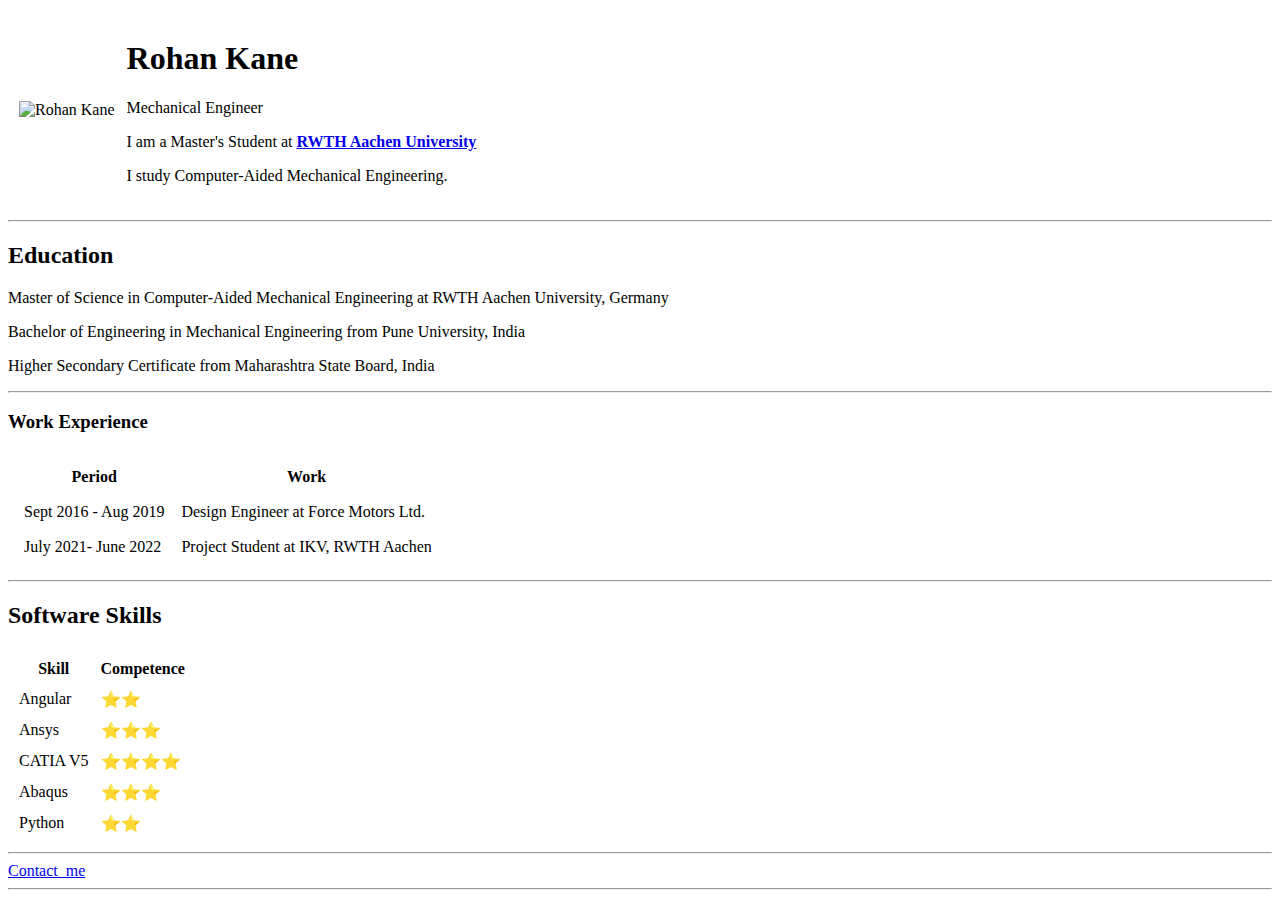
==== index.html @ c6ccbdba "Added initial CV website files" ====
<!DOCTYPE html>
<html lang="en" dir="ltr">

<head>
  <meta charset="utf-8">
  <title></title>
</head>

<body>
  <table cellspacing="10">
    <tr>
      <td><img src="ROHAN KANE.png" alt="Rohan Kane" width="200" height="200"></td>
      <td>
        <h1>Rohan Kane</h1>
        <p>Mechanical Engineer</p>
        <p>I am a Master's Student at <strong><a href="https://www.rwth-aachen.de/go/id/a/?lidx=1">RWTH Aachen University</a></strong></p>
        <p>I study Computer-Aided Mechanical Engineering.</p>
      </td>
    </tr>
  </table>
  <hr>
  <h2>Education</h2>
  <p>Master of Science in Computer-Aided Mechanical Engineering at RWTH Aachen University, Germany</p>
  <p>Bachelor of Engineering in Mechanical Engineering from Pune University, India</p>
  <p>Higher Secondary Certificate from Maharashtra State Board, India</p>
  <hr>
  <h3>Work Experience</h3>
  <table cellspacing="15">
    <tr>
      <th>Period</th>
      <th>Work</th>
    </tr>
    <tr>
      <td>Sept 2016 - Aug 2019</td>
      <td>Design Engineer at Force Motors Ltd.</td>
    </tr>
    <tr>
      <td>July 2021- June 2022</td>
      <td>Project Student at IKV, RWTH Aachen</td>
    </tr>
  </table>
  <hr>
  <h2>Software Skills</h2>
  <table cellspacing="10">
    <tr>
      <th>Skill</th>
      <th>Competence</th>
    </tr>
    <tr>
      <td>Angular</td>
      <td>⭐⭐</td>
    </tr>
    <tr>
      <td>Ansys</td>
      <td>⭐⭐⭐</td>
    </tr>
    <tr>
      <td>CATIA V5</td>
      <td>⭐⭐⭐⭐</td>
    </tr>
    <tr>
      <td>Abaqus</td>
      <td>⭐⭐⭐</td>
    </tr>
    <tr>
      <td>Python</td>
      <td>⭐⭐</td>
    </tr>
  </table>
  <hr>
  <a href="Contact_me.html">Contact_me</a>
  <hr>

</body>

</html>
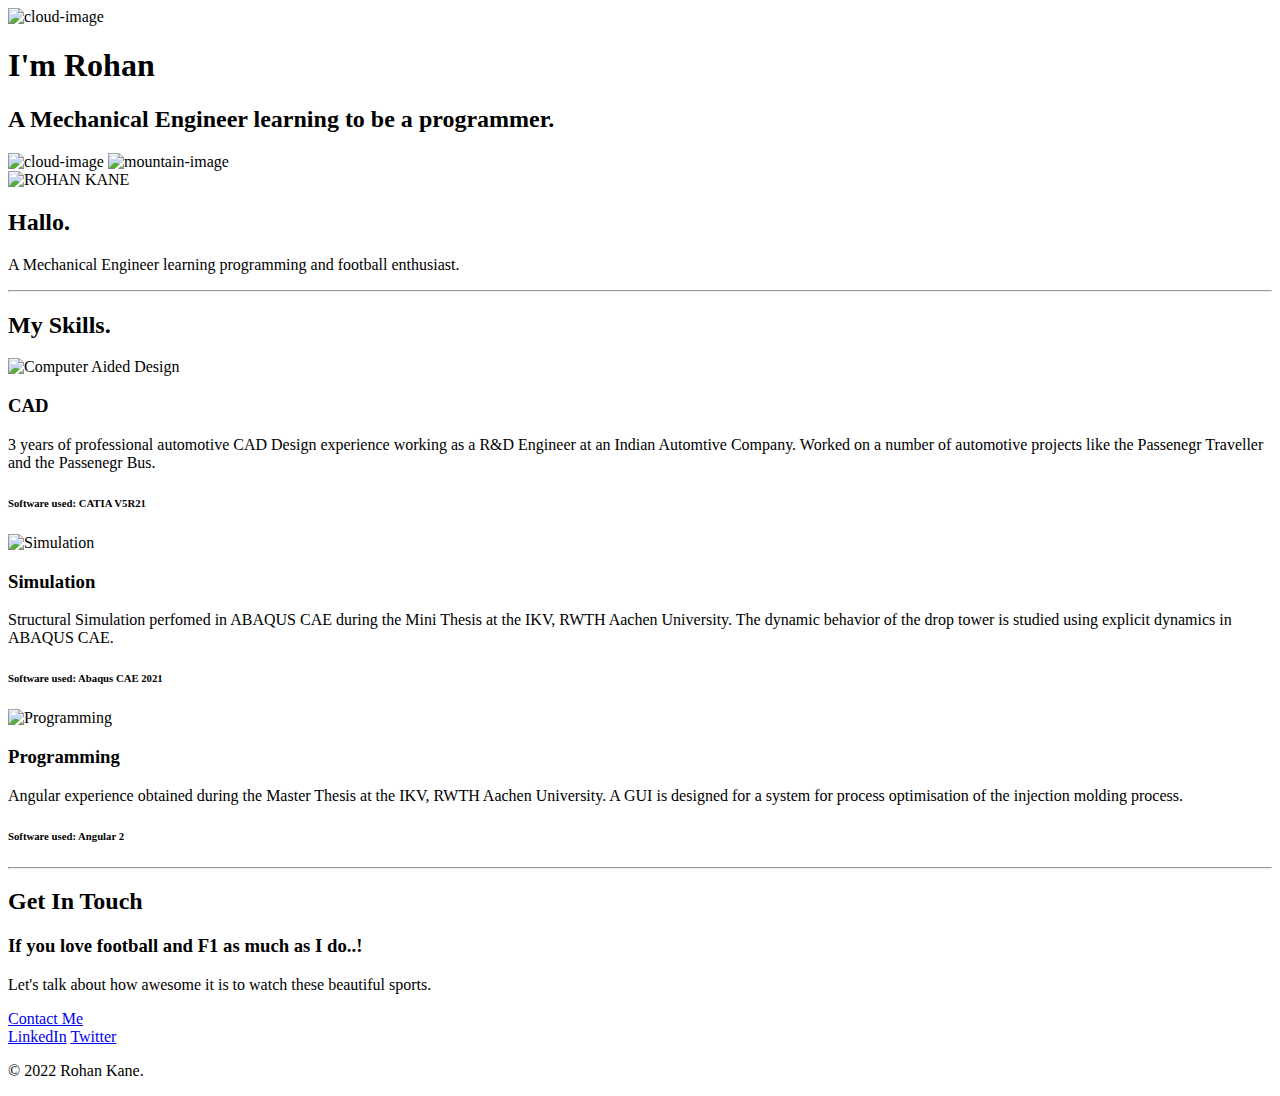
==== commit 75e3df7e: "My website" ====
--- a/index.html
+++ b/index.html
@@ -3,74 +3,67 @@
 
 <head>
   <meta charset="utf-8">
-  <title></title>
+  <title>Rohan Kane</title>
+  <link rel="stylesheet" href="CSS/styles.css">
+  <link rel="icon" href="favicon.ico">
+  <link rel="preconnect" href="https://fonts.googleapis.com">
+  <link rel="preconnect" href="https://fonts.gstatic.com" crossorigin>
+  <link href="https://fonts.googleapis.com/css2?family=Merriweather&family=Montserrat&family=Sacramento&display=swap" rel="stylesheet">
 </head>
 
 <body>
-  <table cellspacing="10">
-    <tr>
-      <td><img src="ROHAN KANE.png" alt="Rohan Kane" width="200" height="200"></td>
-      <td>
-        <h1>Rohan Kane</h1>
-        <p>Mechanical Engineer</p>
-        <p>I am a Master's Student at <strong><a href="https://www.rwth-aachen.de/go/id/a/?lidx=1">RWTH Aachen University</a></strong></p>
-        <p>I study Computer-Aided Mechanical Engineering.</p>
-      </td>
-    </tr>
-  </table>
-  <hr>
-  <h2>Education</h2>
-  <p>Master of Science in Computer-Aided Mechanical Engineering at RWTH Aachen University, Germany</p>
-  <p>Bachelor of Engineering in Mechanical Engineering from Pune University, India</p>
-  <p>Higher Secondary Certificate from Maharashtra State Board, India</p>
-  <hr>
-  <h3>Work Experience</h3>
-  <table cellspacing="15">
-    <tr>
-      <th>Period</th>
-      <th>Work</th>
-    </tr>
-    <tr>
-      <td>Sept 2016 - Aug 2019</td>
-      <td>Design Engineer at Force Motors Ltd.</td>
-    </tr>
-    <tr>
-      <td>July 2021- June 2022</td>
-      <td>Project Student at IKV, RWTH Aachen</td>
-    </tr>
-  </table>
-  <hr>
-  <h2>Software Skills</h2>
-  <table cellspacing="10">
-    <tr>
-      <th>Skill</th>
-      <th>Competence</th>
-    </tr>
-    <tr>
-      <td>Angular</td>
-      <td>⭐⭐</td>
-    </tr>
-    <tr>
-      <td>Ansys</td>
-      <td>⭐⭐⭐</td>
-    </tr>
-    <tr>
-      <td>CATIA V5</td>
-      <td>⭐⭐⭐⭐</td>
-    </tr>
-    <tr>
-      <td>Abaqus</td>
-      <td>⭐⭐⭐</td>
-    </tr>
-    <tr>
-      <td>Python</td>
-      <td>⭐⭐</td>
-    </tr>
-  </table>
-  <hr>
-  <a href="Contact_me.html">Contact_me</a>
-  <hr>
+  <div class="top-container">
+    <img class="top_cloud" src="Images/cloud.png" alt="cloud-image">
+    <h1>I'm Rohan</h1>
+    <h2>A Mechanical Engineer learning to be a <span class="pro">pro</span>grammer. </h2>
+    <img class="bottom_cloud" src="Images/cloud.png" alt="cloud-image">
+    <img src="Images/mountain.png" alt="mountain-image">
+  </div>
+  <div class="middle-container">
+    <div class="profile">
+      <img src="ROHAN KANE.png" alt="ROHAN KANE" width="15%" height="15%">
+      <h2>Hallo.</h2>
+      <p class="Intro">A Mechanical Engineer learning programming and football enthusiast.</p>
+    </div>
+    <hr>
+    <div class="skills">
+      <h2>My Skills.</h2>
+      <div class="skill-row">
+        <img class="CAD_image" src="https://cdn-icons-png.flaticon.com/128/5332/5332333.png" alt="Computer Aided Design">
+        <h3>CAD</h3>
+        <p>3 years of professional automotive CAD Design experience working as a R&D Engineer at an Indian Automtive Company. Worked on a number of automotive projects like the Passenegr Traveller and the Passenegr Bus.</p>
+        <h6 class="CAD">Software used: CATIA V5R21</h6>
+      </div>
+      <div class="skill-row">
+        <img class="Simulation_image" src="https://cdn-icons-png.flaticon.com/128/5380/5380005.png" alt="Simulation">
+        <h3>Simulation</h3>
+        <p>Structural Simulation perfomed in ABAQUS CAE during the Mini Thesis at the IKV, RWTH Aachen University. The dynamic behavior of the drop tower is studied using explicit dynamics in ABAQUS CAE.</p>
+        <h6 class="Simu">Software used: Abaqus CAE 2021</h6>
 
+      </div>
+      <div class="skill-row">
+        <img class="Programming_image" src="https://cdn-icons-png.flaticon.com/128/1336/1336494.png" alt="Programming">
+        <h3>Programming</h3>
+        <p>Angular experience obtained during the Master Thesis at the IKV, RWTH Aachen University. A GUI is designed for a system for process optimisation of the injection molding process. </p>
+        <h6 class="Ang">Software used: Angular 2</h6>
+      </div>
+    </div>
+    <hr>
+    <div class="contact-me">
+      <h2>Get In Touch</h2>
+      <h3>If you love football and F1 as much as I do..!</h3>
+      <p class="contact_messsage">Let's talk about how awesome it is to watch these beautiful sports.</p>
+      <a class="btn" href="mailto:gajanan0109@email.com">Contact Me</a>
+    </div>
+  </div>
+
+
+  <div class="bottom-container">
+    <a class="footer-link" href="https://www.linkedin.com/rohan-kane">LinkedIn</a>
+    <a class="footer-link" href="https://twitter.com/KaneGajanan">Twitter</a>
+
+    <p class="copyright">© 2022 Rohan Kane.</p>
+  </div>
 </body>
 
 </html>
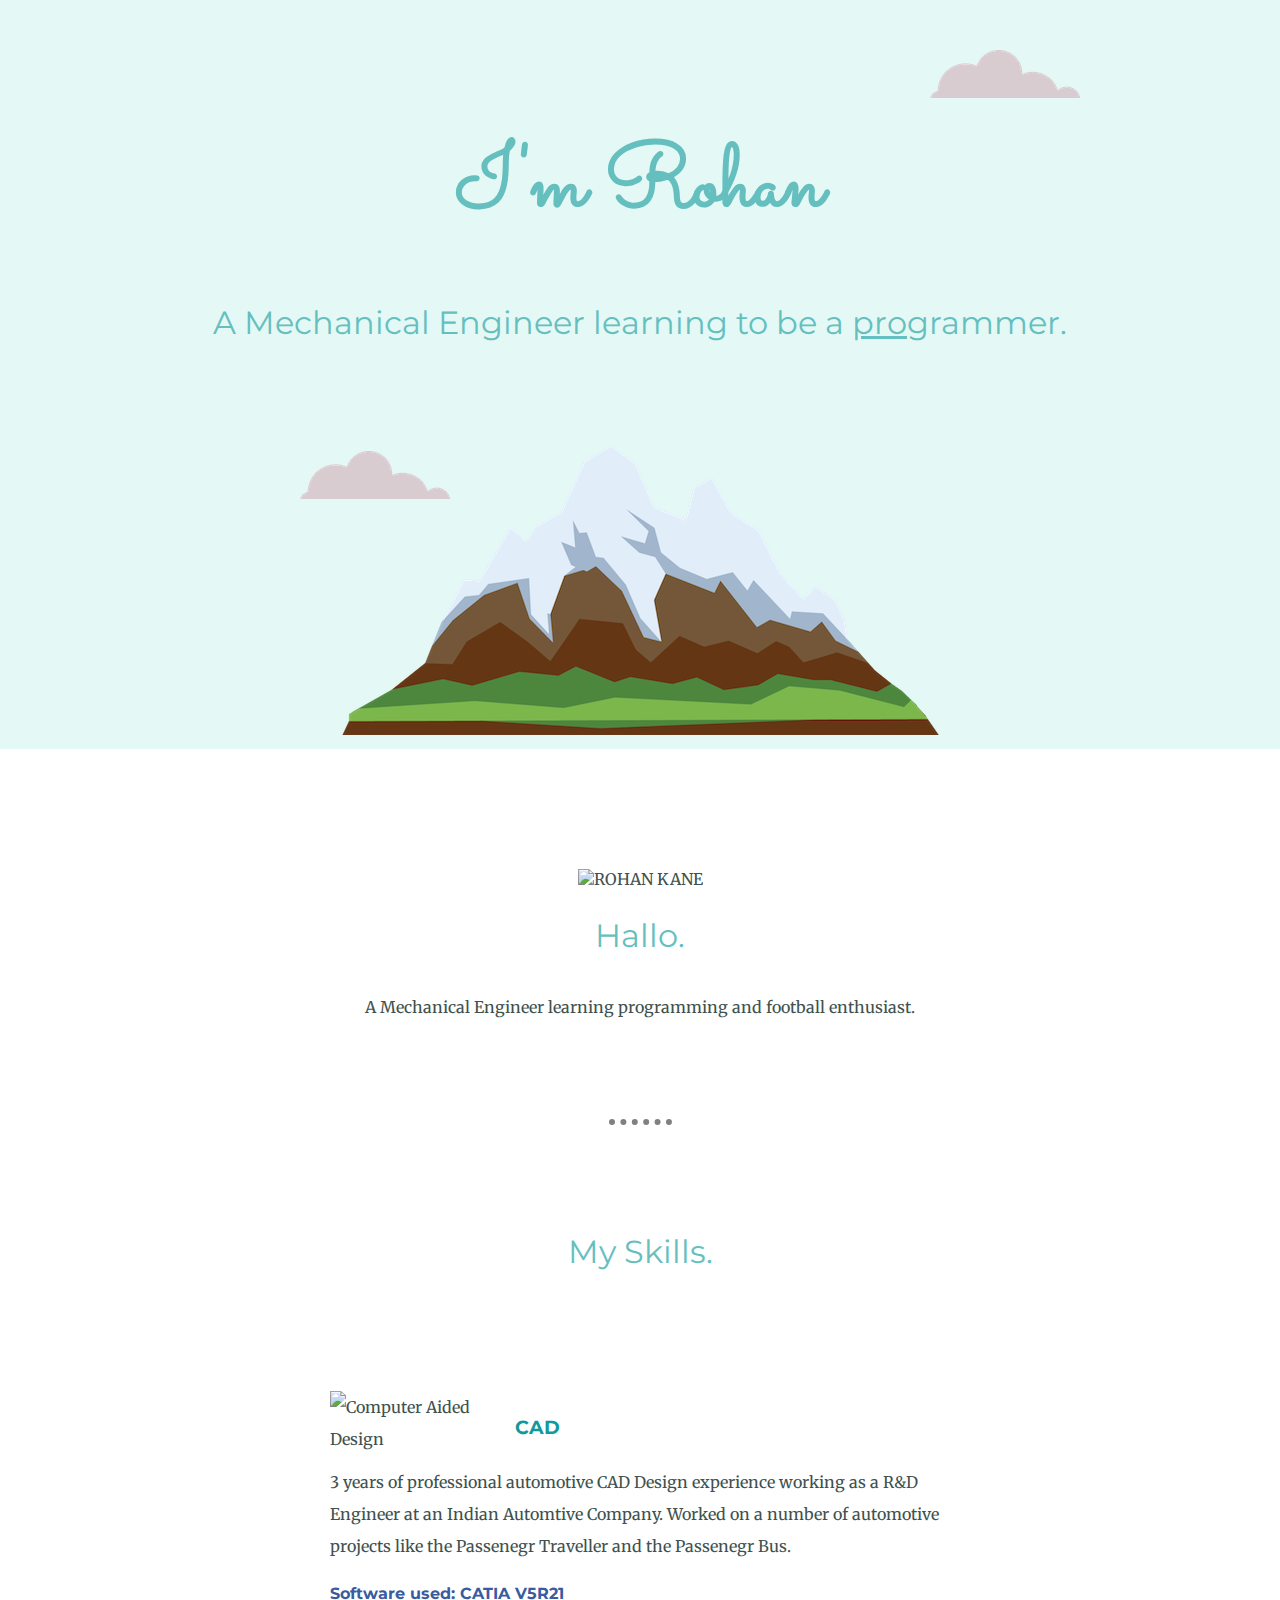
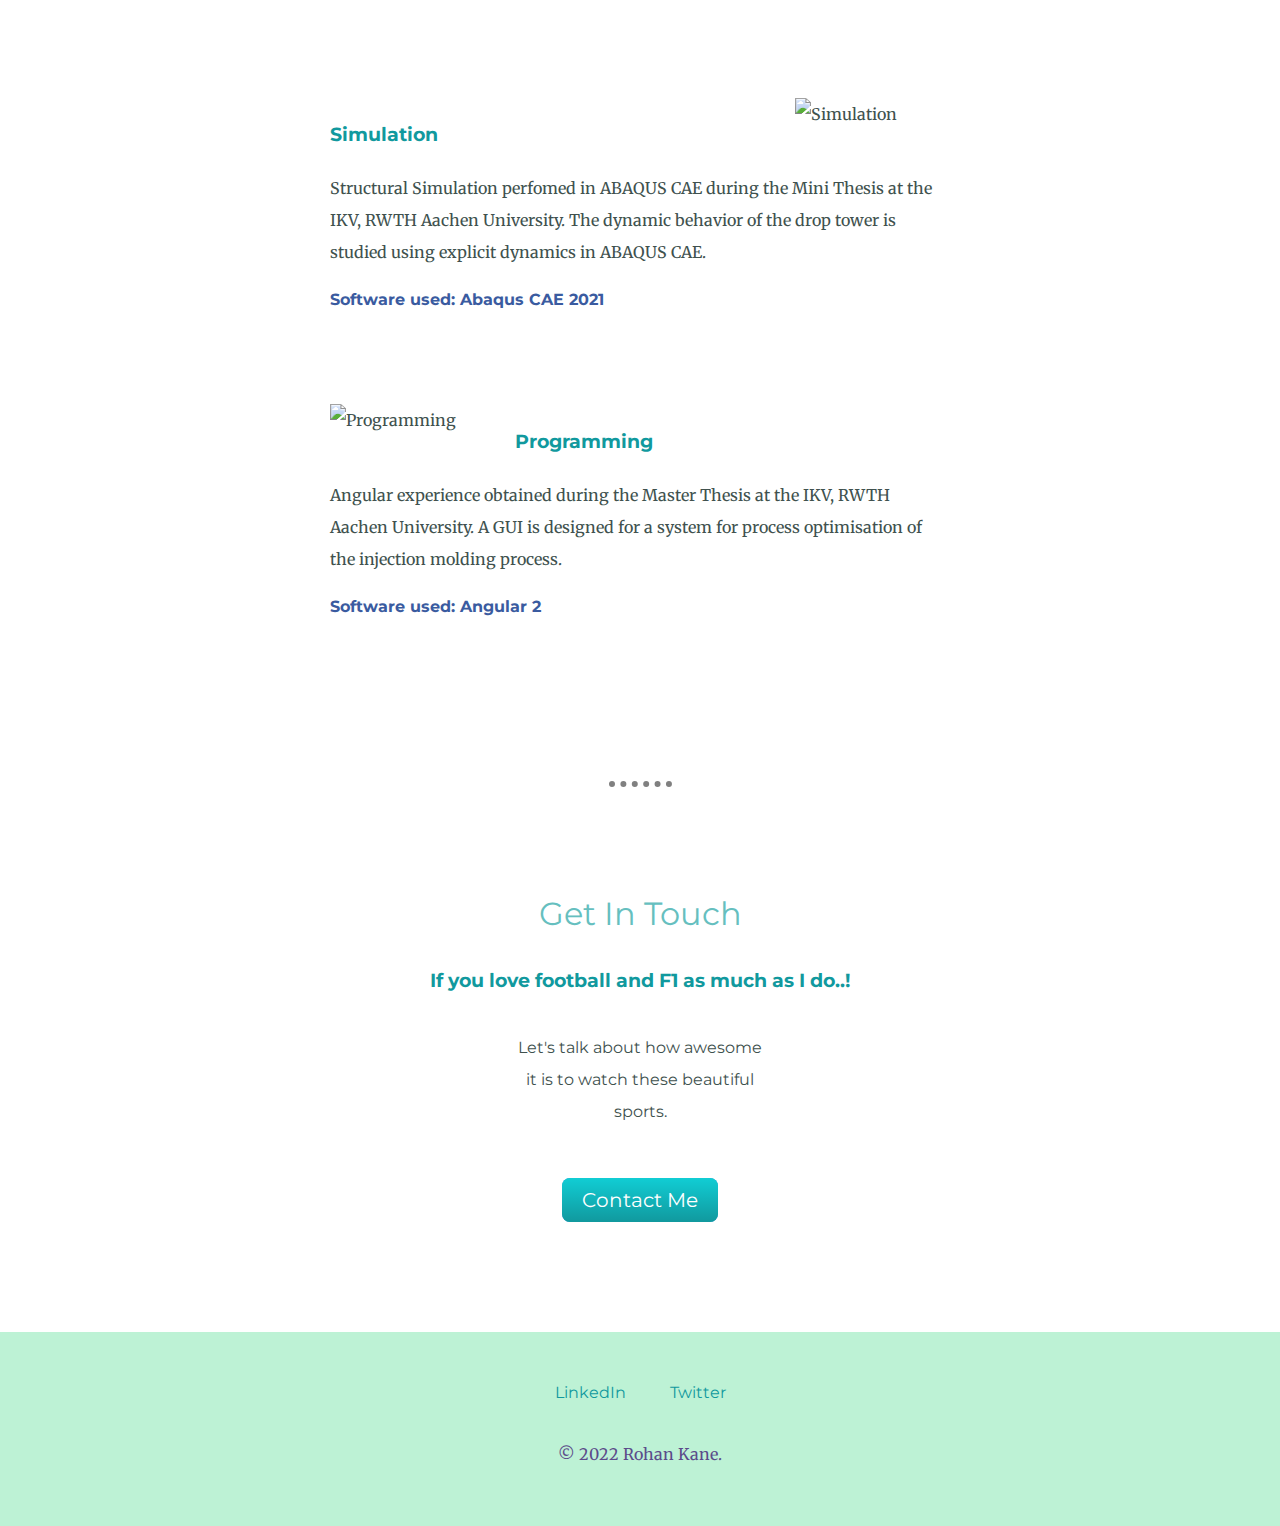
==== commit 190f5841: "Add files via upload" ====
--- a/index.html
+++ b/index.html
@@ -59,7 +59,7 @@
 
 
   <div class="bottom-container">
-    <a class="footer-link" href="https://www.linkedin.com/rohan-kane">LinkedIn</a>
+    <a class="footer-link" href="https://www.linkedin.com/in/rohan-kane/">LinkedIn</a>
     <a class="footer-link" href="https://twitter.com/KaneGajanan">Twitter</a>
 
     <p class="copyright">© 2022 Rohan Kane.</p>
--- a/CSS/styles.css
+++ b/CSS/styles.css
@@ -0,0 +1,166 @@
+body {
+  margin: 0;
+  color: #40514E;
+  text-align: center;
+  font-family: 'Merriweather', serif;
+}
+p{
+  line-height: 2;
+}
+h1 {
+  margin-top: 0;
+  font-size: 5.5rem;
+  font-family: 'Sacramento', cursive;
+  margin: 50px auto 0 auto;
+  color: #66BFBF;
+  line-height: 2;
+}
+
+h2 {
+  font-family: 'Montserrat', sans-serif;
+  font-size: 2em;
+  color: #66BFBF;
+  font-weight: normal;
+  padding-bottom: 10px;
+}
+
+h3 {
+  font-family: 'Montserrat', sans-serif;
+  color: #11999E;
+}
+
+h6 {
+  font-family: 'Montserrat', sans-serif;
+  color: #3A5BA0;
+  font-size: 1rem;
+}
+
+div {
+  /* background-color: #E4F9F5; */
+  padding:10px;
+}
+
+.pro {
+  text-decoration: underline;
+}
+
+.top-container {
+  position: relative;
+  padding-top: 50px;
+  background-color: #E4F9F5;
+}
+
+.middle-container {
+  margin: 100px 0;
+}
+
+.bottom-container {
+  background-color: #BDF2D5;
+  padding: 50px 0 20px;
+}
+
+.bottom_cloud {
+  position: absolute;
+  bottom: 250px;
+  left: 300px;
+}
+
+.top_cloud {
+  position: absolute;
+  top: 50px;
+  right: 200px;
+}
+
+a {
+  color: #11999E;
+  text-decoration: none;
+}
+a:hover{
+  color: #EAF6F6;
+}
+.skill-row{
+  width: 50%;
+  margin: 100px auto 100px auto;
+  text-align: left;
+  line-height: 2;
+}
+.CAD_image{
+  width: 25%;
+  float: left;
+  margin-right:30px;
+}
+.Programming_image{
+  width: 25%;
+  float: left;
+  margin-right:30px;
+}
+.Simulation_image{
+  width: 25%;
+  float: right;
+  margin-left:30px;
+}
+.CAD{
+  margin-top: 0;
+  float: left;
+}
+.Simu{
+  margin-top: 0;
+  float: left;
+}
+.Ang{
+  margin-top: 0;
+  float: left;
+}
+.btn {
+  background: #3498db;
+  background-image: -webkit-linear-gradient(top, #11cdd4, #11999e);
+  background-image: -moz-linear-gradient(top, #11cdd4, #11999e);
+  background-image: -ms-linear-gradient(top, #11cdd4, #11999e);
+  background-image: -o-linear-gradient(top, #11cdd4, #11999e);
+  background-image: linear-gradient(to bottom, #11cdd4, #11999e);
+  -webkit-border-radius: 28;
+  -moz-border-radius: 28;
+  border-radius: 8px;
+  font-family: 'Montserrat', sans-serif;
+  color: #ffffff;
+  font-size: 20px;
+  margin-top: 5px;
+  padding: 10px 20px 10px 20px;
+  text-decoration: none;
+
+}
+
+.btn:hover {
+  background: #3cb0fd;
+  background-image: -webkit-linear-gradient(top, #30e3cb, #2bc4ad);
+  background-image: -moz-linear-gradient(top, #30e3cb, #2bc4ad);
+  background-image: -ms-linear-gradient(top, #30e3cb, #2bc4ad);
+  background-image: -o-linear-gradient(top, #30e3cb, #2bc4ad);
+  background-image: linear-gradient(to bottom, #30e3cb, #2bc4ad);
+  text-decoration: none;
+}
+hr{
+  border-style: dotted none none;
+  width: 5%;
+  border-color: grey;
+  border-width: 6px;
+  margin: 70px auto;
+}
+.footer-link{
+  font-family: 'Montserrat', sans-serif;
+  margin: 20px;
+  color: #11999E;
+}
+.copyright{
+  color: #5B4B8A;
+  padding: 20px 0;
+}
+.intro{
+  width: 30%;
+  margin: auto;
+}
+.contact_messsage{
+  width: 20%;
+  margin: 40px auto 60px;
+  font-family: 'Montserrat', sans-serif;
+}
